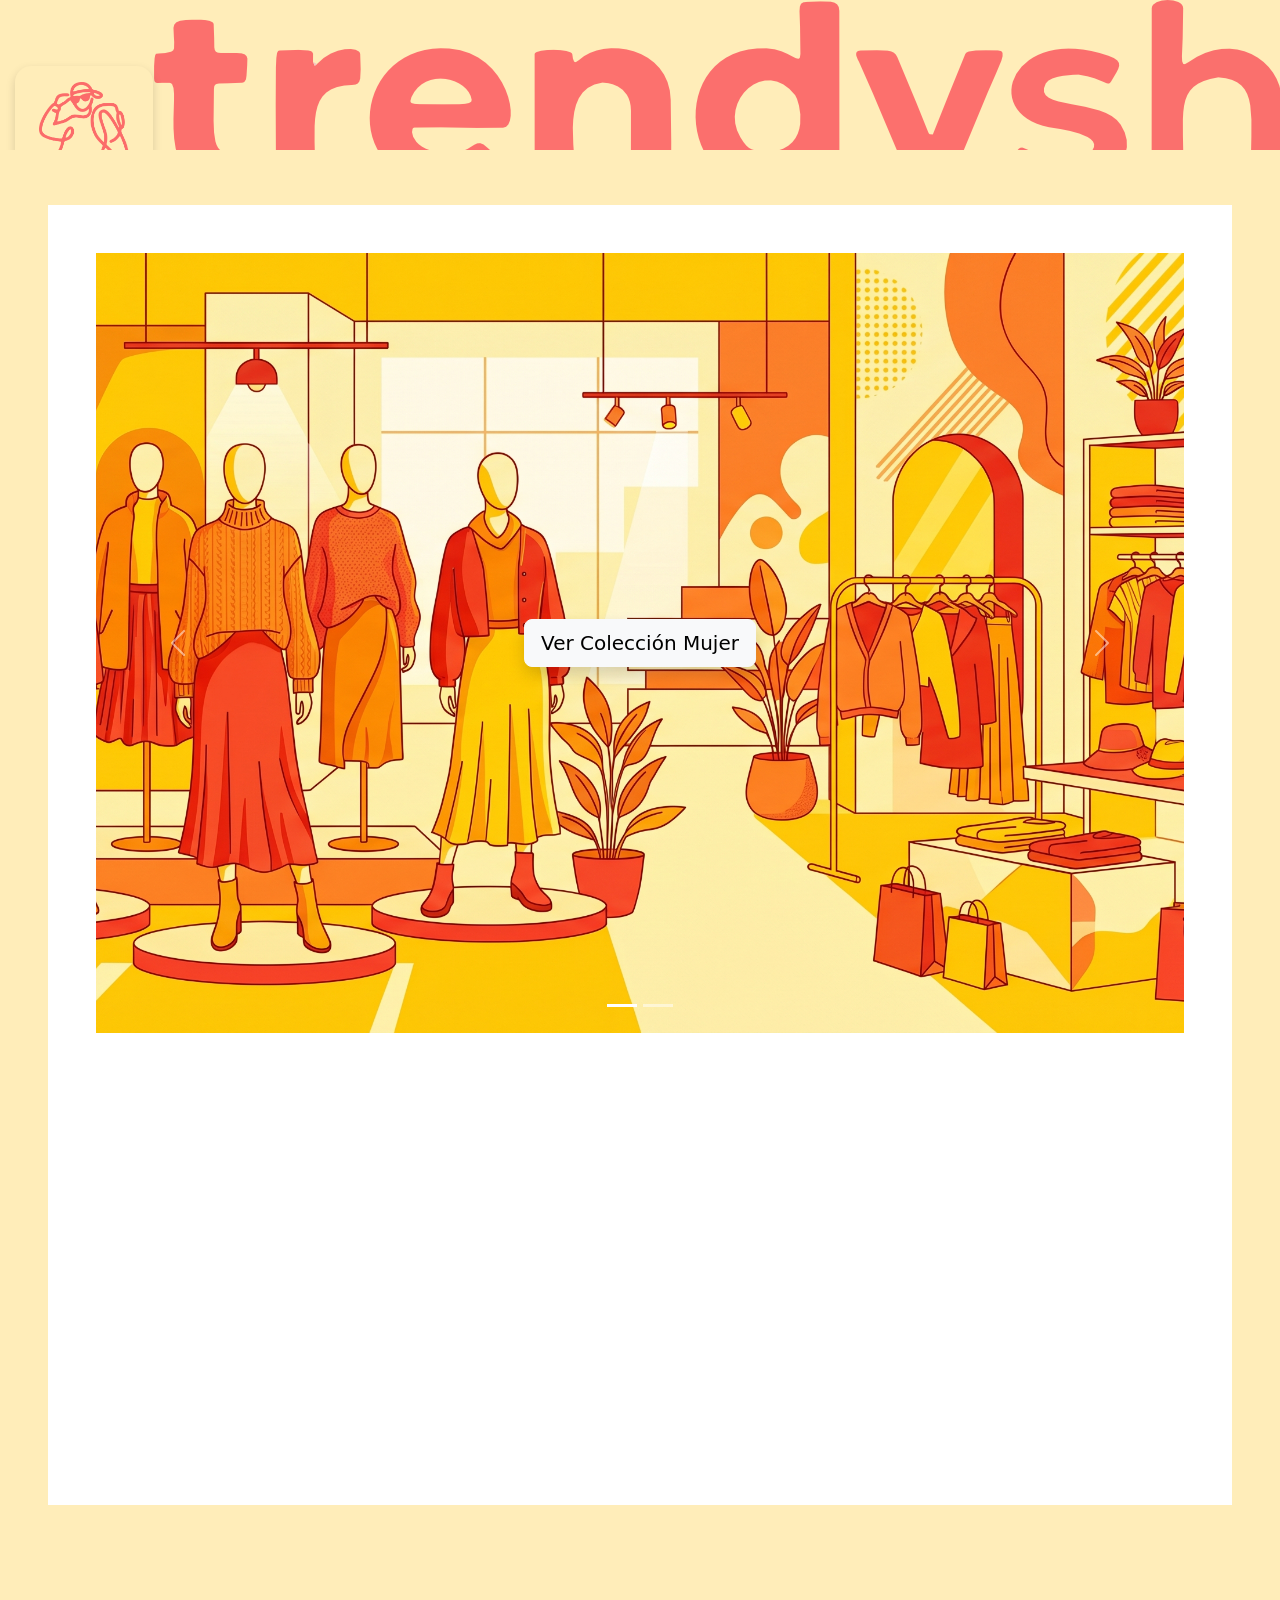
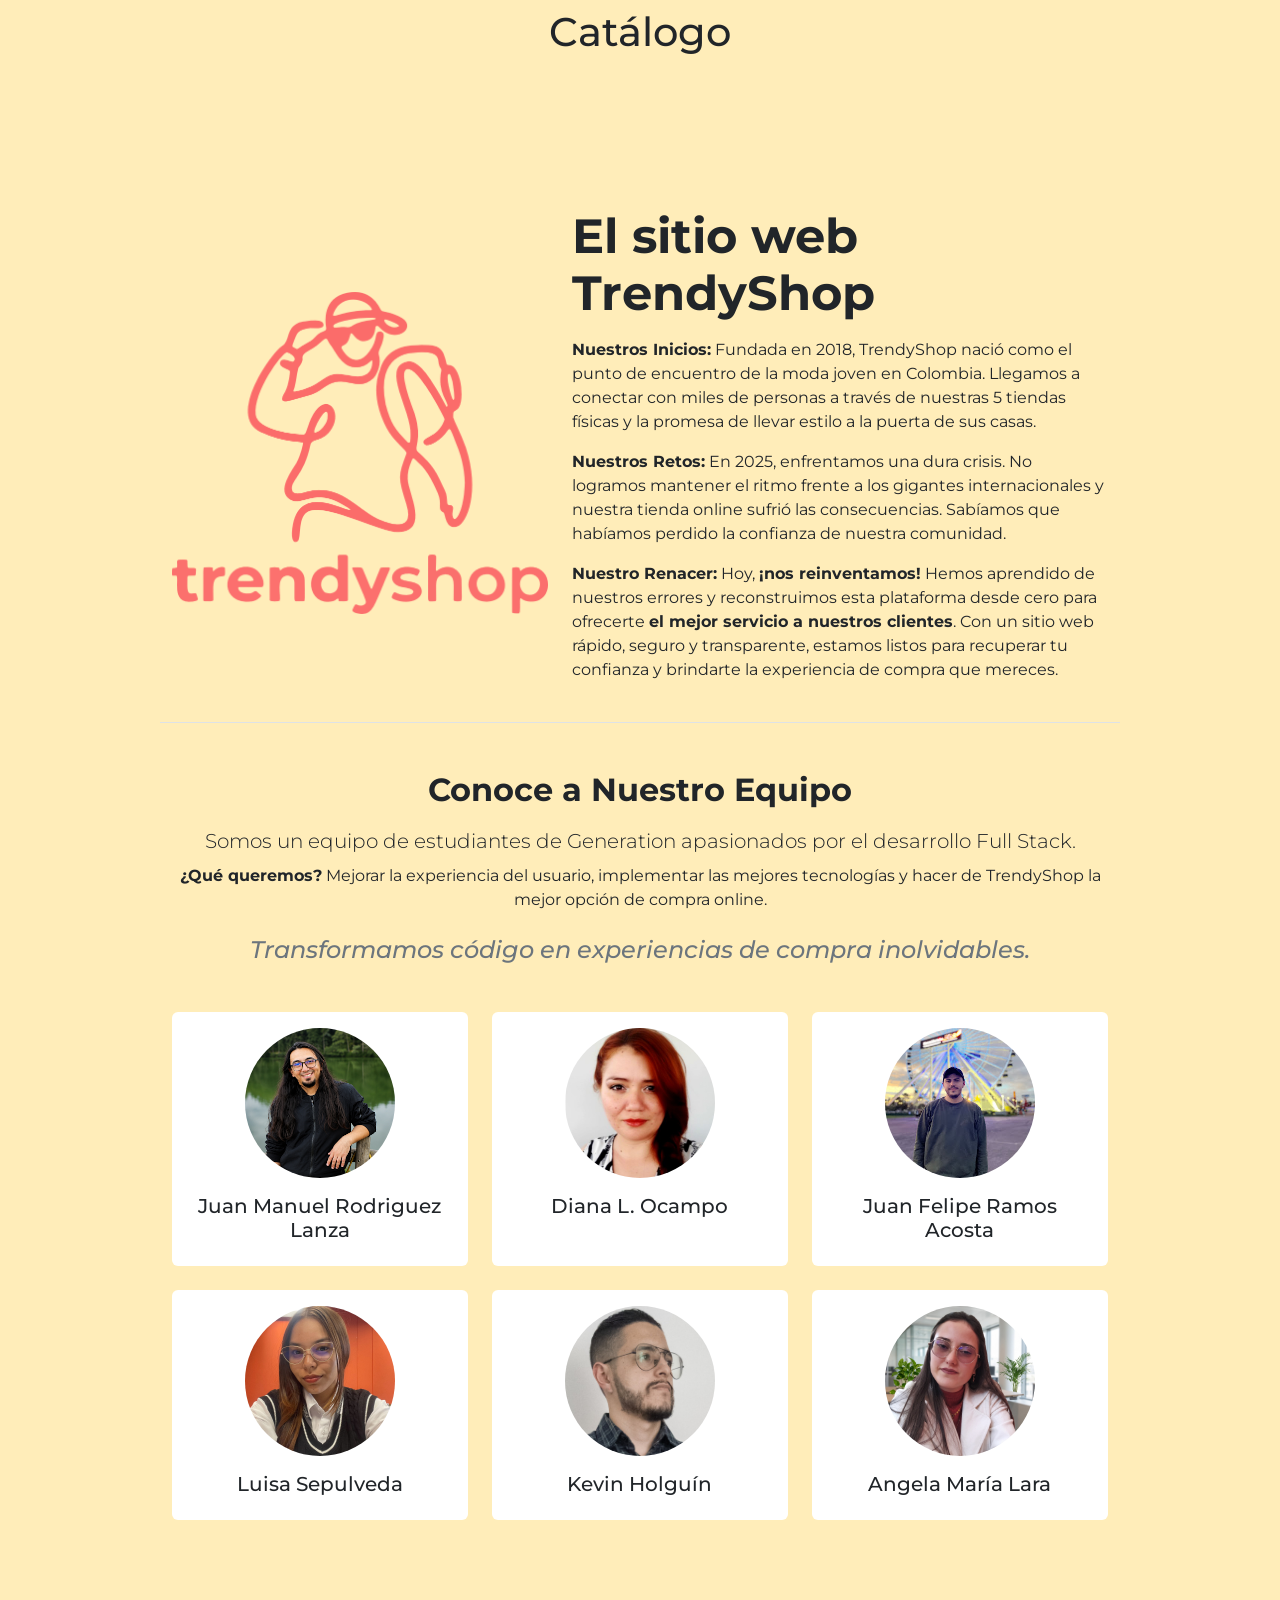
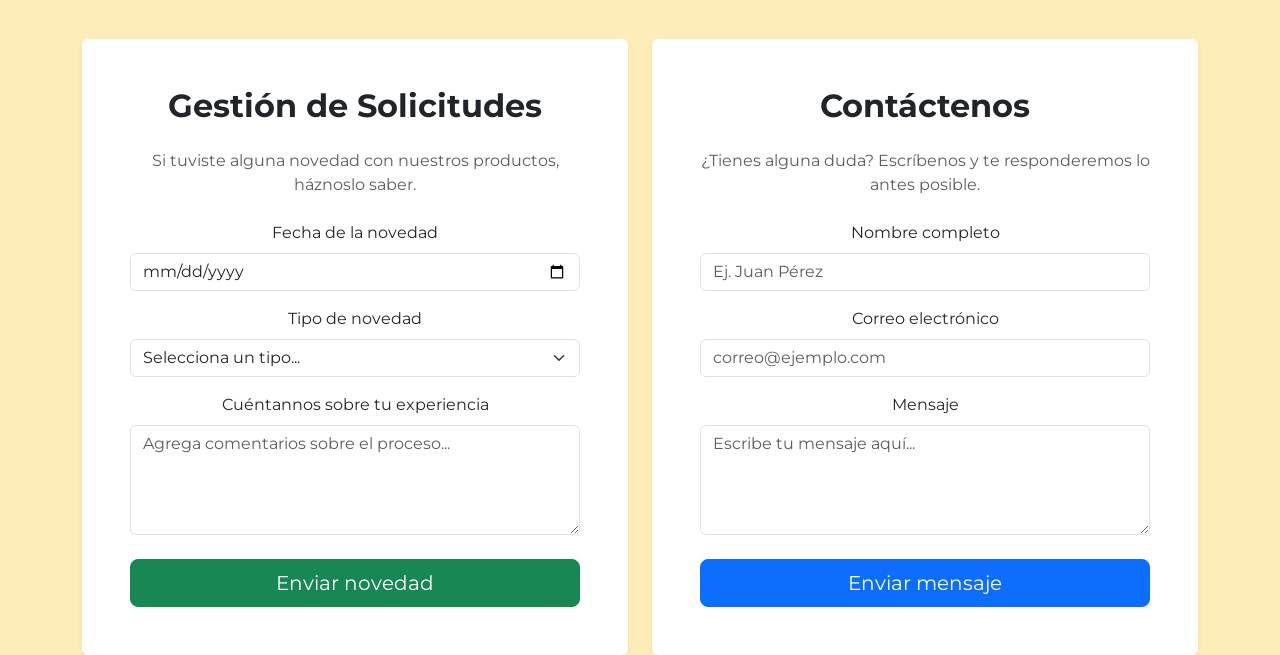
==== index.html @ 3f3ee10a "Merge branch 'developBK' of https://github.com/kholguin-dev/Sala-6-Hakaton-1 into feature/juanm" ====
<!DOCTYPE html>
<html lang="es">

<head>
    <meta charset="UTF-8">
    <meta name="viewport" content="width=device-width, initial-scale=1.0">
    <title>HTML Example</title>
    <link href="https://cdn.jsdelivr.net/npm/bootstrap@5.3.8/dist/css/bootstrap.min.css" rel="stylesheet"
        integrity="sha384-sRIl4kxILFvY47J16cr9ZwB07vP4J8+LH7qKQnuqkuIAvNWLzeN8tE5YBujZqJLB" crossorigin="anonymous">
    <link rel="stylesheet" href="./css/styles.css">
</head>

<body>
    <header id ="header">
        
        <iframe src="Navbar/Index.html" width="100%" height="150px" style="border:none;"></iframe>
    </header>
    <main>
        <!--Banner-->
        <section class="container-fluid  p-5 text-center">
            <iframe src="Banner/index.html" width="100%" height="1300px" style="border:none;"></iframe>
        </section>
        <section class="container-fluid p-5 text-center">
            <!--catalogo-->
            <h1>Catálogo</h1>
        </section>
        <section class="container-fluid p-5 text-center" id="quienesSomoshtmtl">
            <!--catalogo-->

            <iframe src="quienes-somos/index.html" width="100%" height="1400px" style="border:none;"></iframe>
        </section>


        <section class="container mt-4">
            <!--Gestion de solicitudes && Contactenos-->
            <div class="row">
                <div class="col-12 col-md-6  text-center" id="solicitudes">
                    <!--Gestion de solicitudes-->
                    
                </div>
                <div class="col-12 col-md-6 text-center" id="contactanos">
                    <!--Cotactanos-->
                    
                    
                </div>
            </div>
        </section>

    </main>
    <footer id="footer">
        
    </footer>
    <script src="https://cdn.jsdelivr.net/npm/bootstrap@5.3.8/dist/js/bootstrap.bundle.min.js"
        integrity="sha384-FKyoEForCGlyvwx9Hj09JcYn3nv7wiPVlz7YYwJrWVcXK/BmnVDxM+D2scQbITxI"
        crossorigin="anonymous"></script>
    <script src="script.js"></script>

</body>

</html>
---- css/styles.css ----
@import url('https://fonts.googleapis.com/css2?family=Montserrat:wght@400;600;700&display=swap');
  :root {
    --amarillo-claro: #FFEDB9;
    --amarillo-fuerte: #FFCB56;
    --naranja: #FFA259;
    --rojo: #FF7E7E;

}

.catalogo-card {
    width: 250px;
    max-width: 100%;
    height: 300px;
}

.catalogo-card-header {
    background-color: var(--amarillo-fuerte);
}

.catalogo-card-title {
    display: -webkit-box;
    overflow: hidden;
    margin: 0;
    font-size: 1rem;
    -webkit-box-orient: vertical;
    -webkit-line-clamp: 2;
}

.catalogo-card-body {
    display: flex;
    min-height: 0;
    flex: 1;
    flex-direction: column;
    background-color: var(--amarillo-claro);
}

.catalogo-card-image {
    width: 100%;
    height: 90px;
    object-fit: contain;
}

.catalogo-card-price {
    margin: 0.5rem 0;
    font-size: 1rem;
}

.catalogo-card-description {
    display: -webkit-box;
    overflow: hidden;
    margin-bottom: 0.5rem;
    font-size: 0.8rem;
    -webkit-box-orient: vertical;
    -webkit-line-clamp: 2;
}

.catalogo-card-button {
    align-self: flex-start;
    margin-top: auto;
    background-color: var(--rojo);
    color: #000;
}

.mi-navbar {
  background-color: #FFEDB9 !important;
  position: relative; 
  z-index: 10;
}

.caja-logo {
  background-color: #FFEDB9;
  border-bottom-right-radius: 16px;
  border-bottom-left-radius: 16px;
  border-top-left-radius: 16px;
  border-top-right-radius: 16px;
  padding: 15px 25px;
  
  position: relative;
  top: 15px;
  left: 15px;
  z-index: 20;
  box-shadow: 0 4px 10px rgba(0, 0, 0, 0.15);
  
  display: inline-flex;
  align-items: center;
  text-decoration: none;
  color: #333;
}

.logo-img {
  height: 100px !important;
  width: auto;
  object-fit: contain;
}

.textoTrendy {
    color: #FF7E7E;
    /* CORRECCIÓN: Se cambió la coma por el punto y coma, y se añadió sans-serif de respaldo */
    font-family: 'Montserrat', sans-serif;
}

/*REBLUJO*/

body, * {
  font-family: 'Montserrat', sans-serif;
  
}
body{
    background-color: var(--amarillo-claro);
}
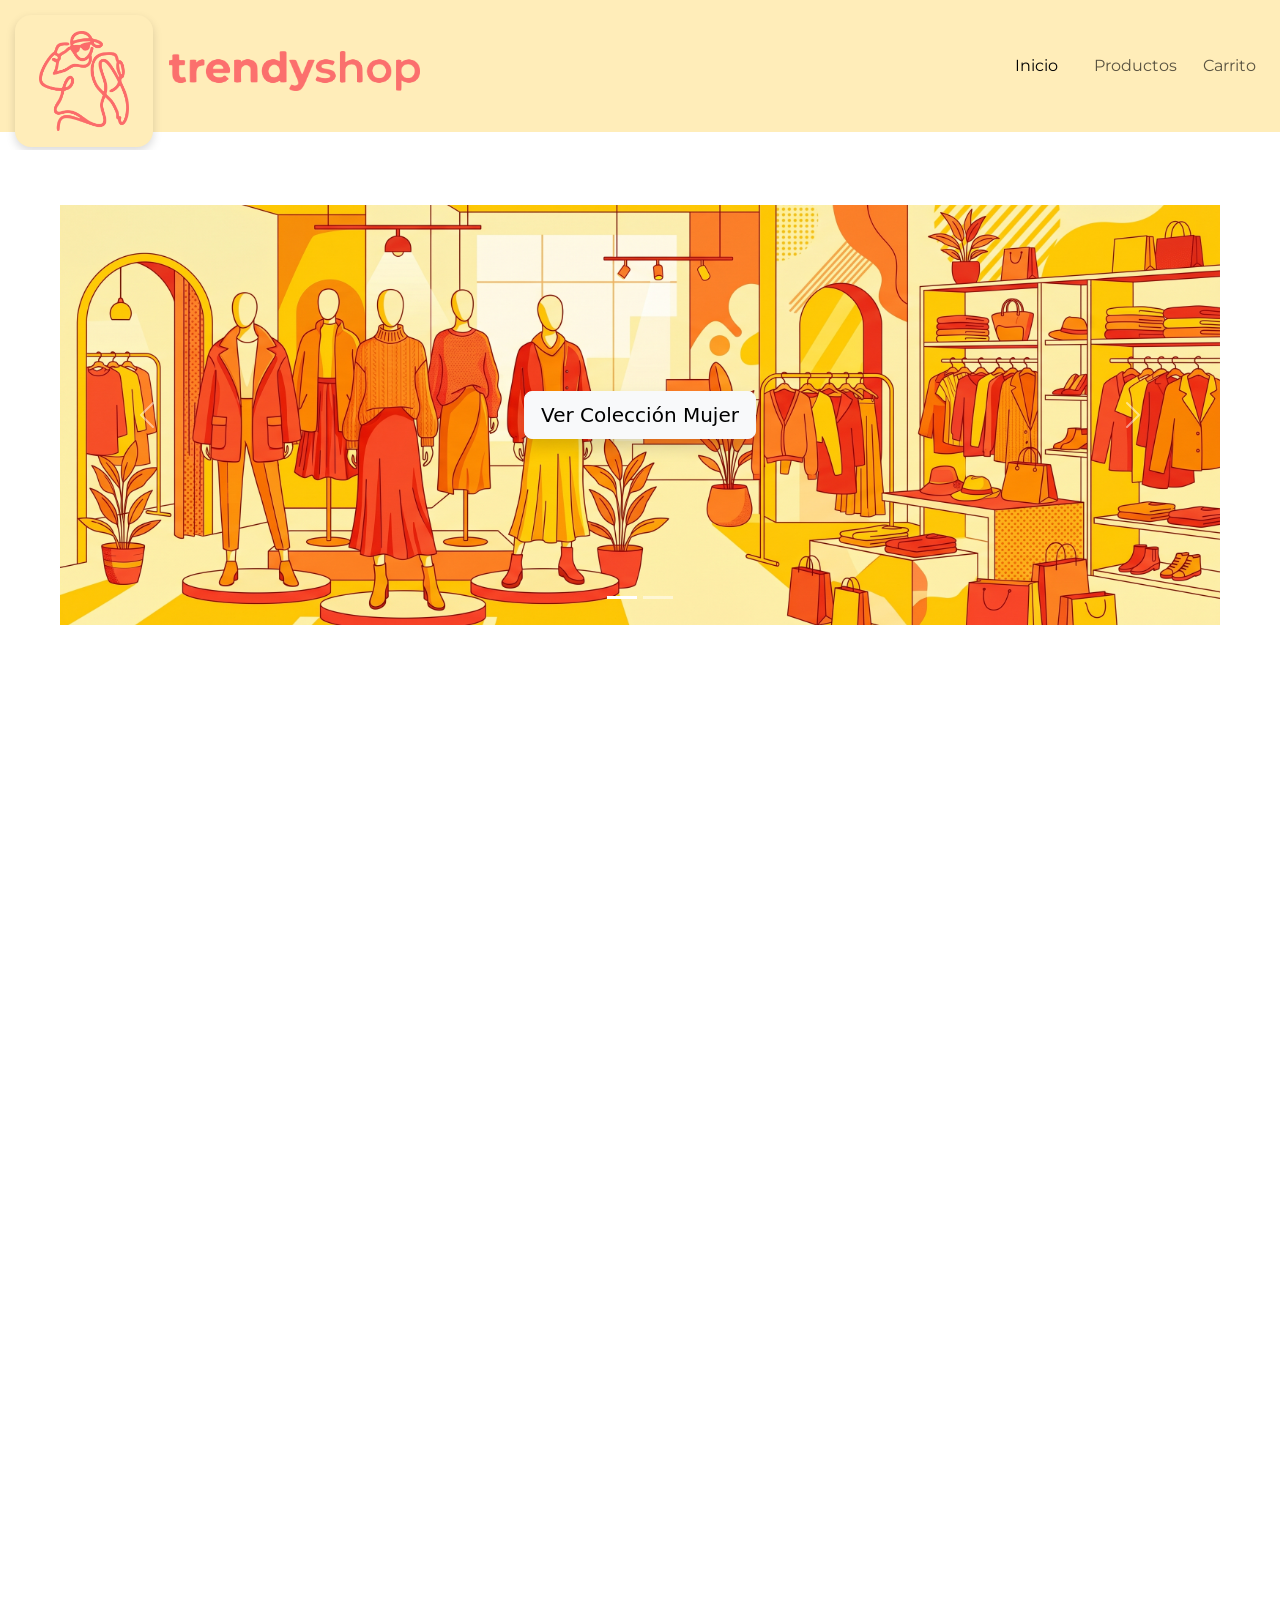
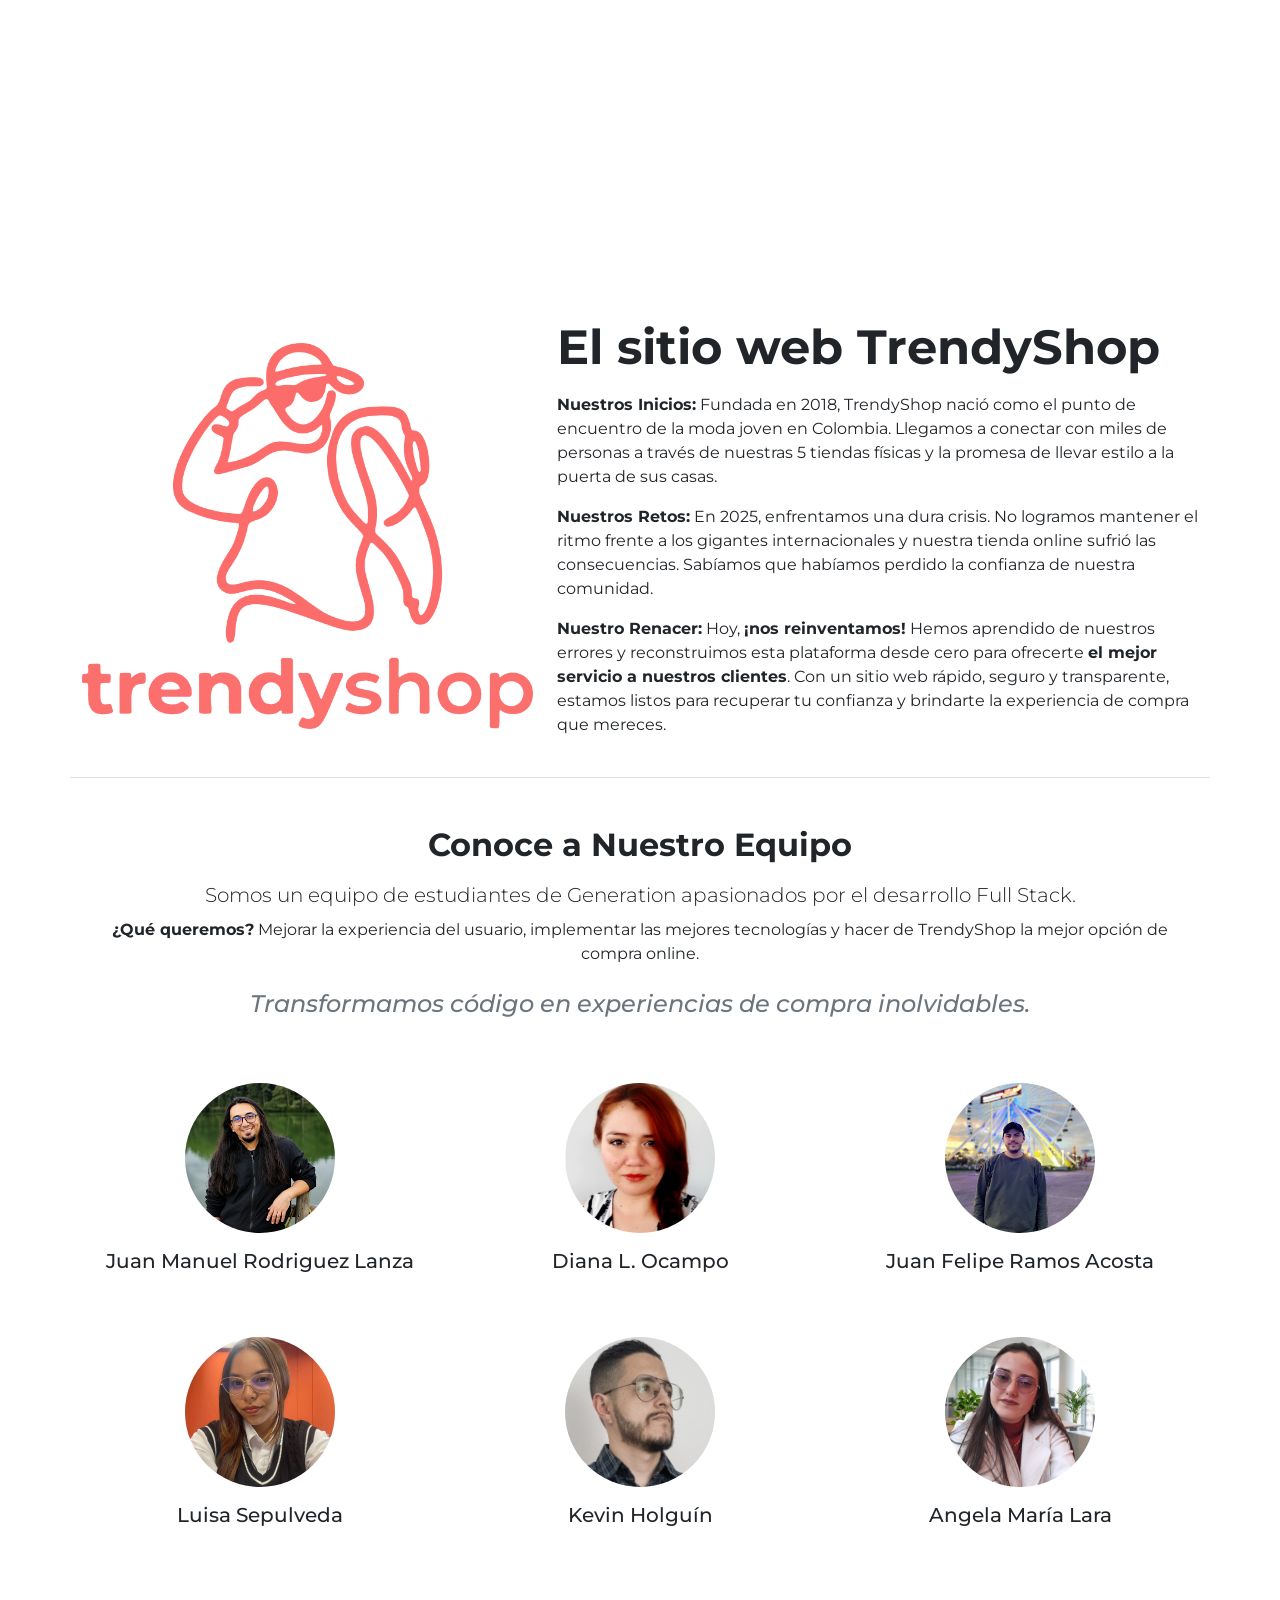
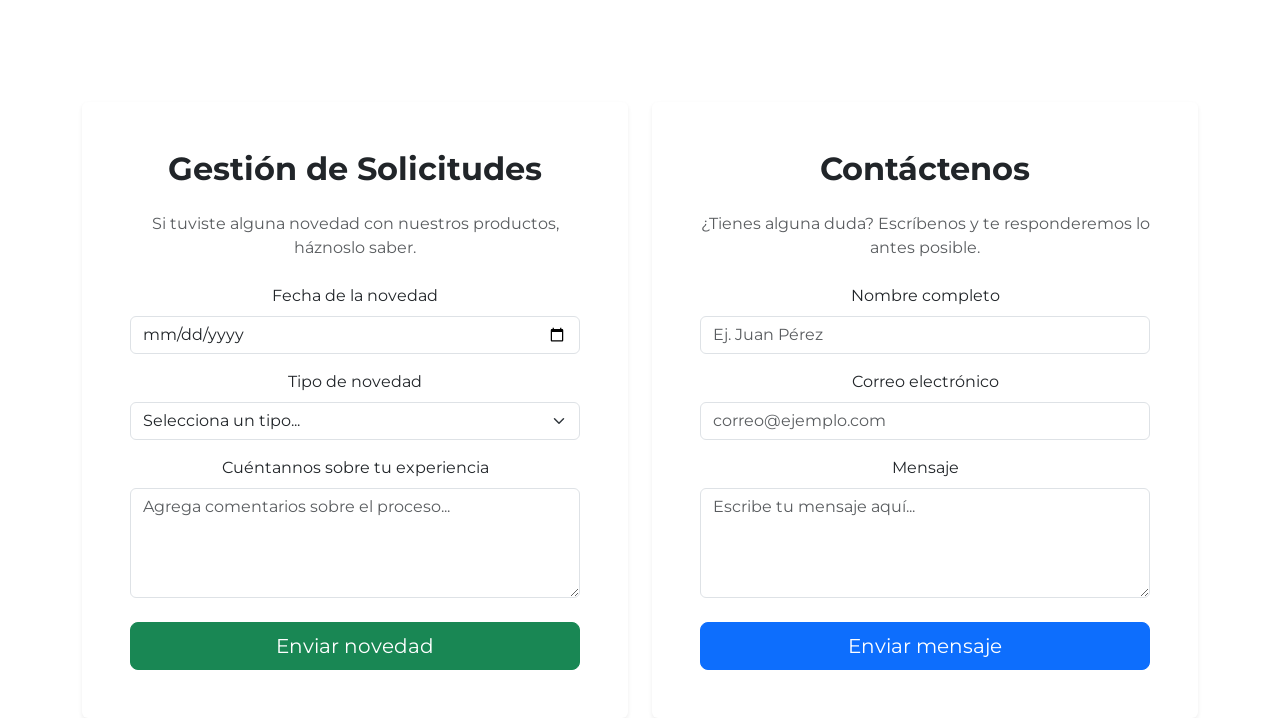
==== commit 799a2897: "organizar estilos" ====
--- a/index.html
+++ b/index.html
@@ -17,15 +17,16 @@
     </header>
     <main>
         <!--Banner-->
-        <section class="container-fluid  p-5 text-center">
-            <iframe src="Banner/index.html" width="100%" height="1300px" style="border:none;"></iframe>
+        <section class="container-fluid   text-center">
+            <iframe src="Banner/index.html" width="100%" height="700px" style="border:none;"></iframe>
         </section>
-        <section class="container-fluid p-5 text-center">
+        <section class="container-fluid  text-center">
             <!--catalogo-->
-            <h1>Catálogo</h1>
+            <iframe src="catalogo/index.html" width="100%" height="1000px" style="border:none;"></iframe>
         </section>
-        <section class="container-fluid p-5 text-center" id="quienesSomoshtmtl">
-            <!--catalogo-->
+
+        <section class="container-fluid  text-center" id="quienesSomoshtmtl">
+            <!--quienes somos-->
 
             <iframe src="quienes-somos/index.html" width="100%" height="1400px" style="border:none;"></iframe>
         </section>
--- a/css/styles.css
+++ b/css/styles.css
@@ -61,6 +61,8 @@
     color: #000;
 }
 
+/*NAVBAR*/
+
 .mi-navbar {
   background-color: #FFEDB9 !important;
   position: relative; 
@@ -94,17 +96,51 @@
 }
 
 .textoTrendy {
-    color: #FF7E7E;
-    /* CORRECCIÓN: Se cambió la coma por el punto y coma, y se añadió sans-serif de respaldo */
-    font-family: 'Montserrat', sans-serif;
+    max-height: 50px !important;
+    padding: 10px 0px 0px 15px;
+}
+
+.nav-item {
+  padding: 0px 10px;
+}
+
+.boton-carrito{
+  border-color: #FF7E7E;
+  color: white;
+}
+
+/*FOOTER*/
+.mi-footer {
+  background-color: var(--amarillo-claro);
+  border-top: 2px solid var(--amarillo-fuerte);
+  color: #333;
+}
+
+.footer-logo {
+  max-height: 60px;
+  width: auto;
+}
+
+.footer-link {
+  color: #333;
+  text-decoration: none;
+  font-weight: 500;
+  transition: color 0.3s ease;
+}
+
+.footer-link:hover {
+  color: var(--rojo);
 }
 
 /*REBLUJO*/
 
 body, * {
   font-family: 'Montserrat', sans-serif;
-  
 }
-body{
-    background-color: var(--amarillo-claro);
-}
+:root {
+    --amarillo-claro: #FFEDB9;
+    --amarillo-fuerte: #FFCB56;
+    --naranja: #FFA259;
+    --rojo: #FF7E7E;
+
+}
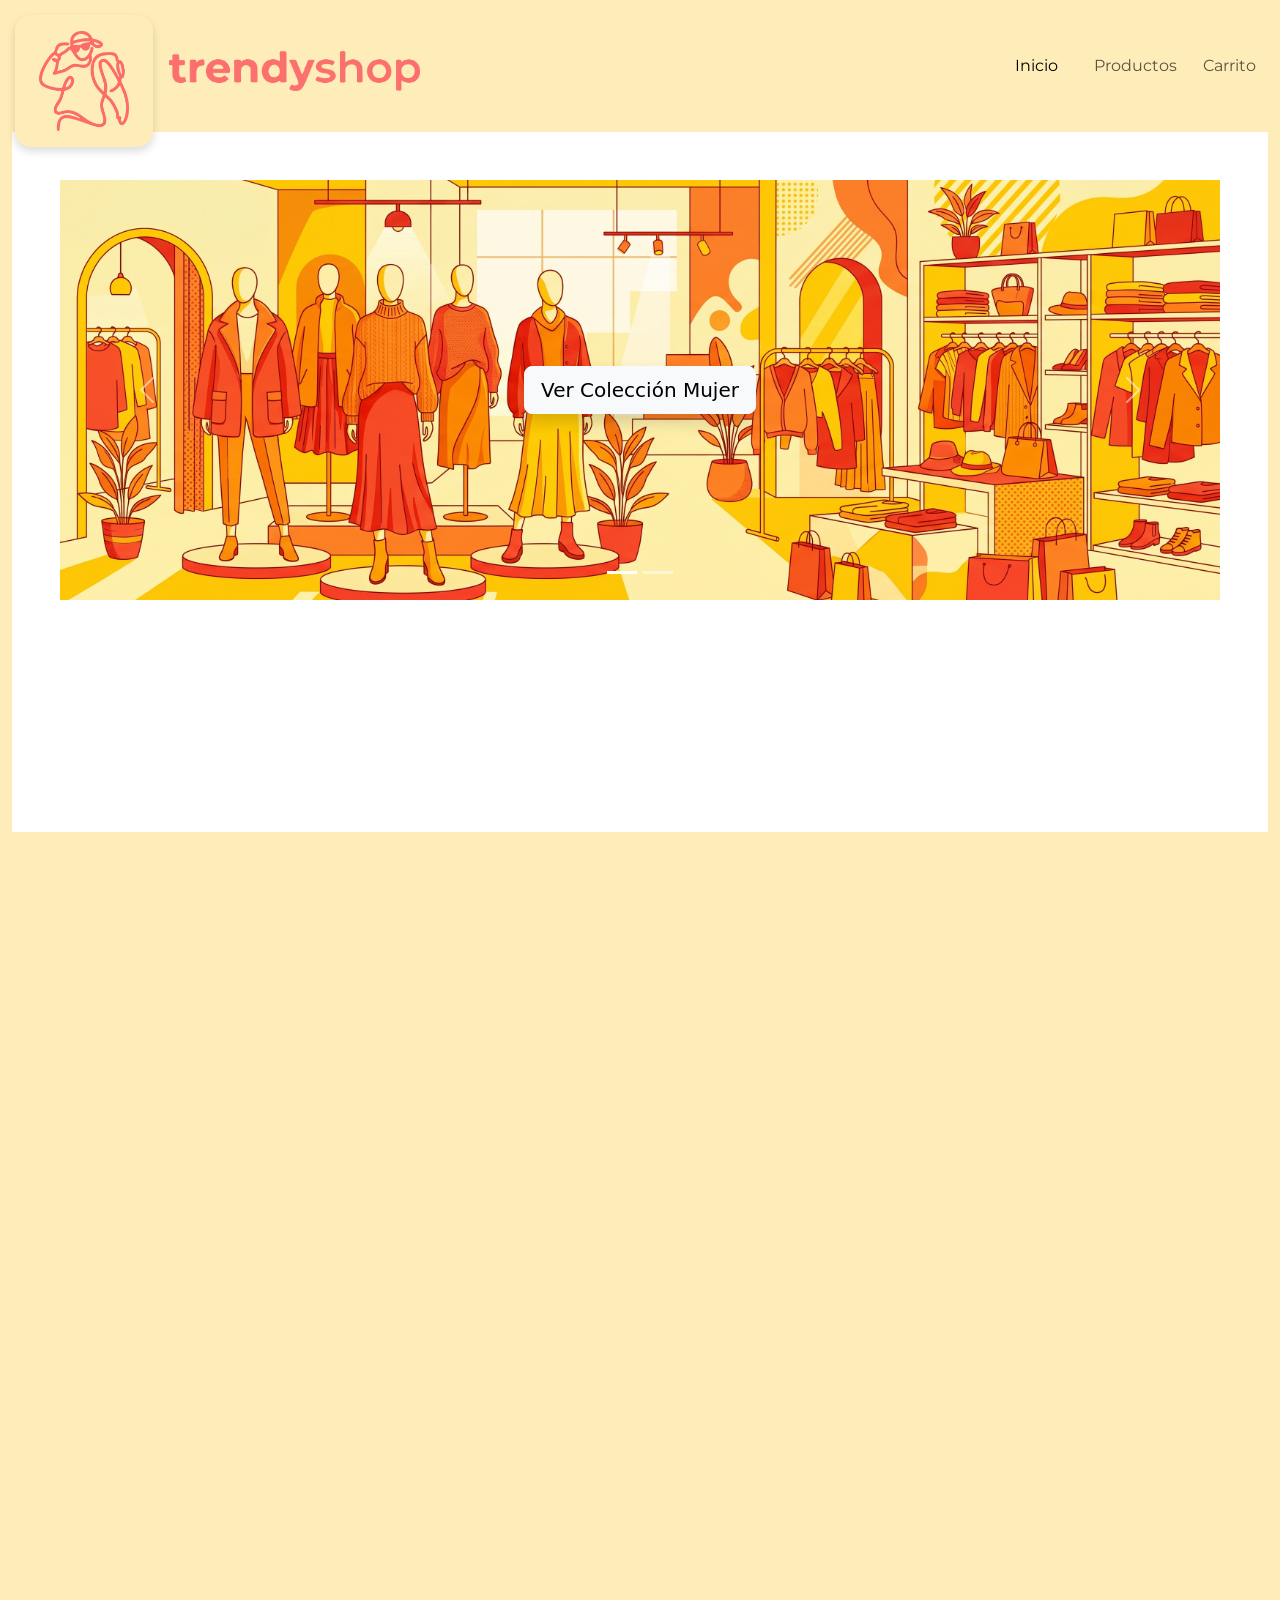
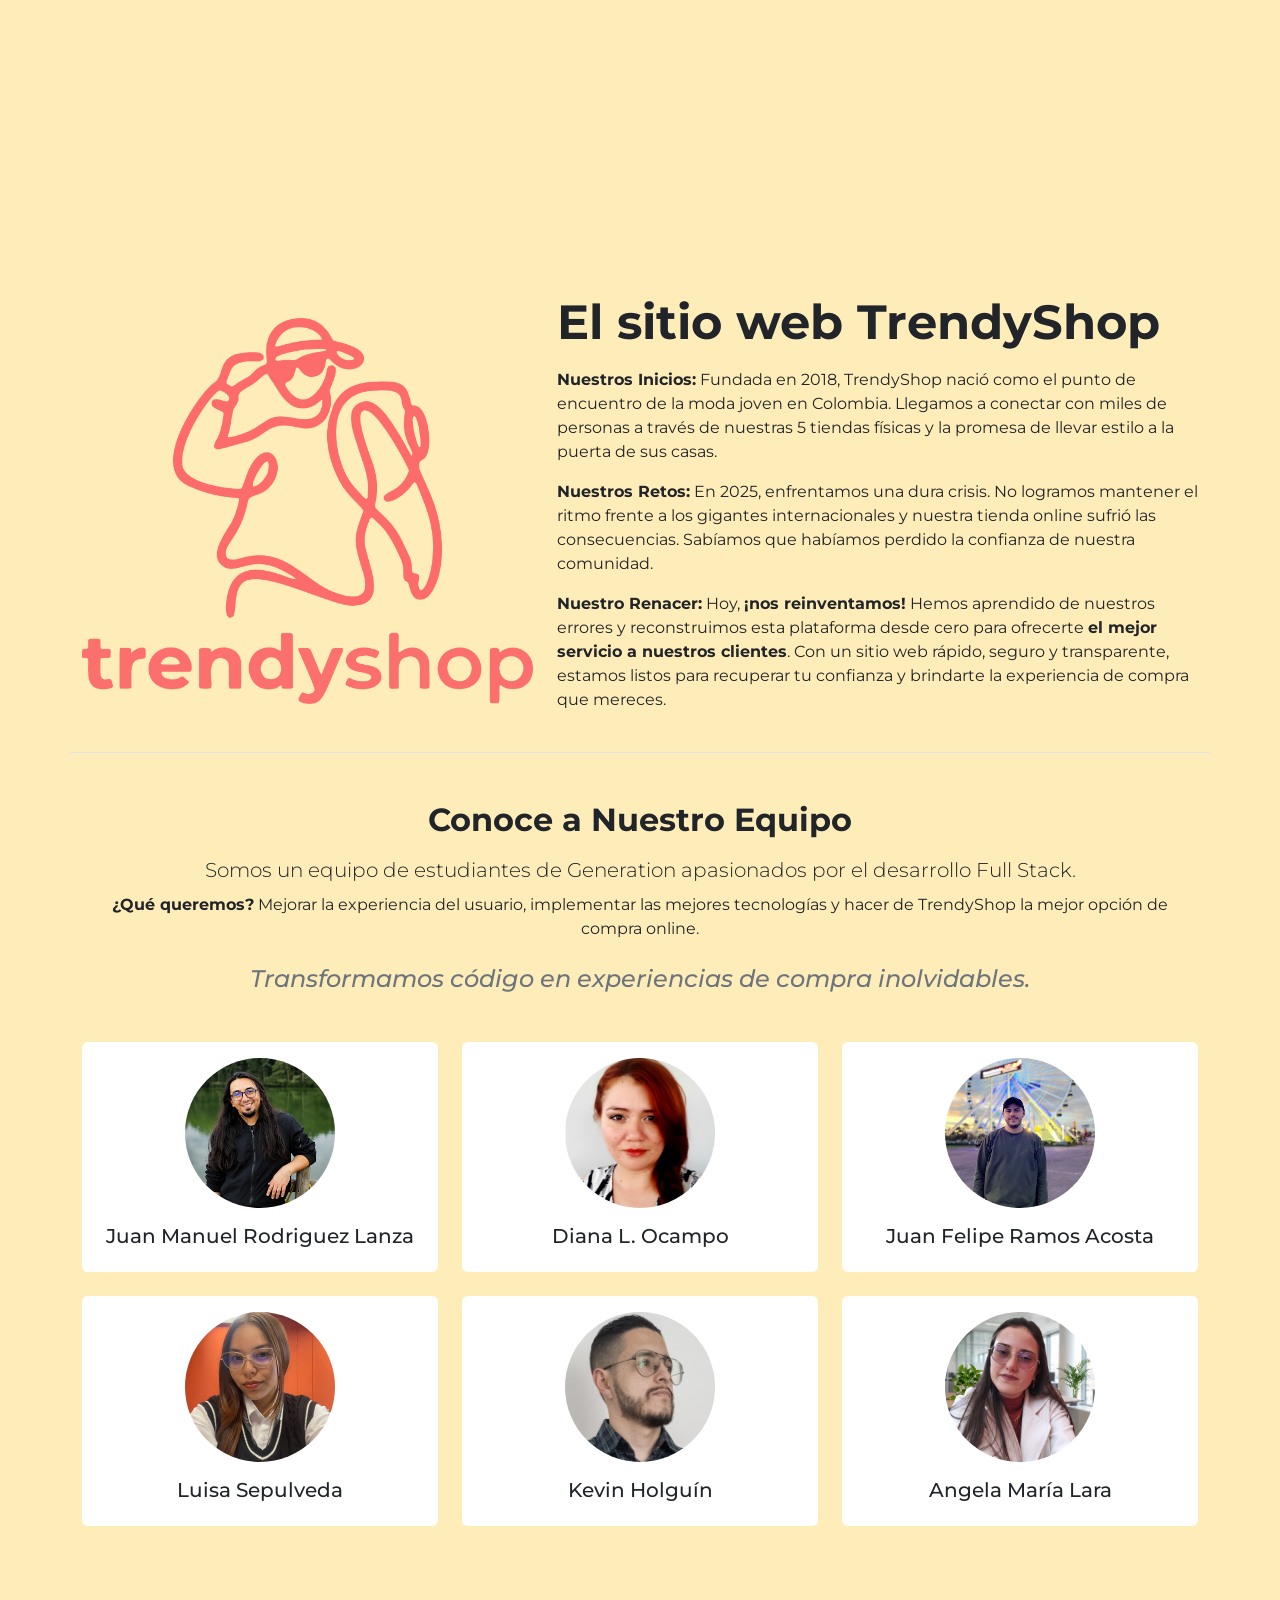
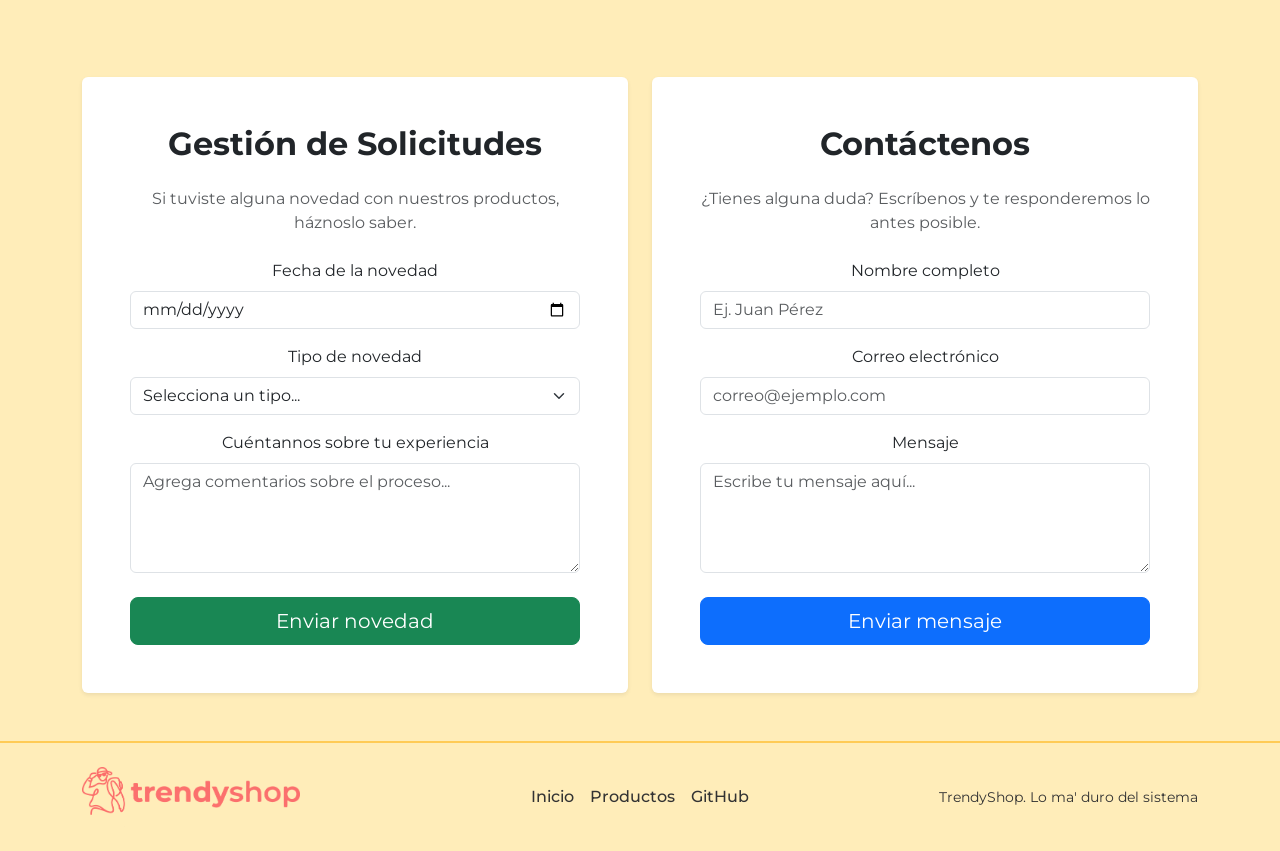
==== commit 2e97ab42: "falta carro" ====
--- a/index.html
+++ b/index.html
@@ -12,8 +12,6 @@
 
 <body>
     <header id ="header">
-        
-        <iframe src="Navbar/Index.html" width="100%" height="150px" style="border:none;"></iframe>
     </header>
     <main>
         <!--Banner-->
--- a/css/styles.css
+++ b/css/styles.css
@@ -5,6 +5,9 @@
     --naranja: #FFA259;
     --rojo: #FF7E7E;
 
+}
+body{
+  background-color: var(--amarillo-claro);
 }
 
 .catalogo-card {
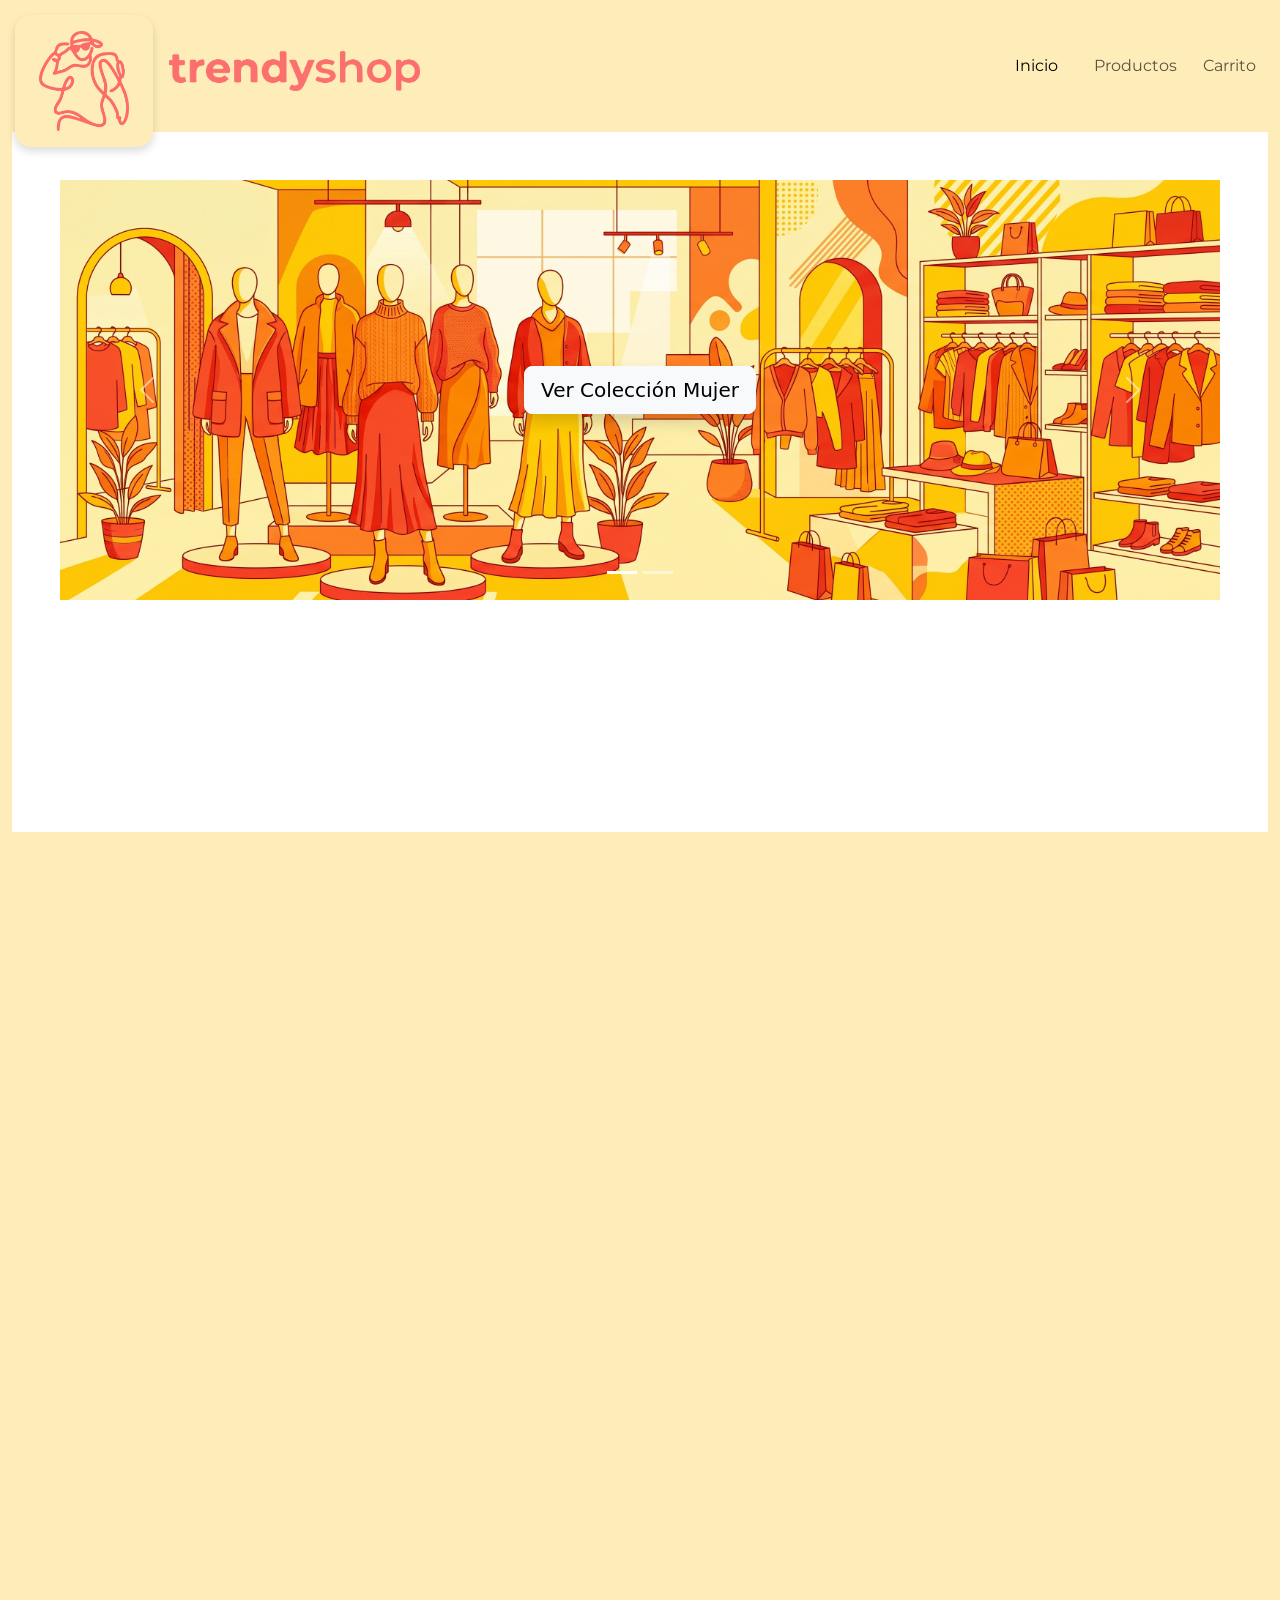
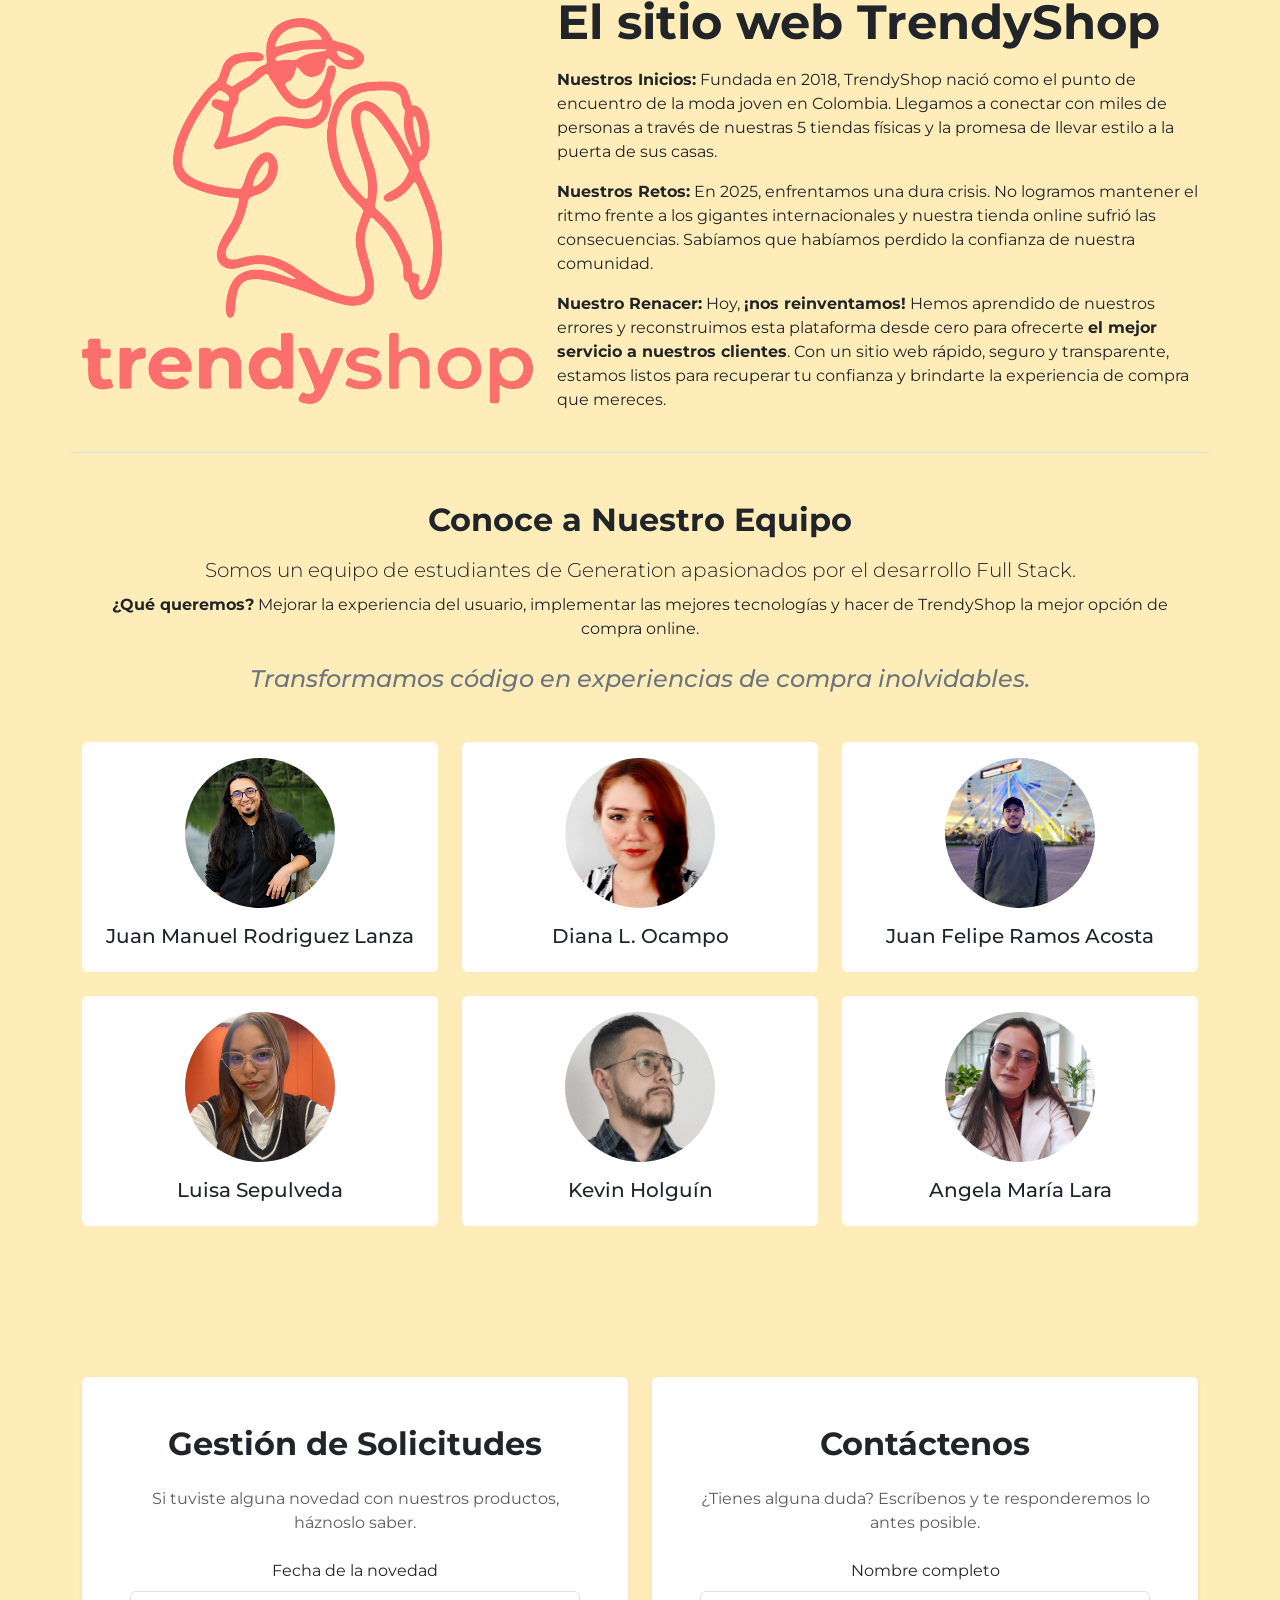
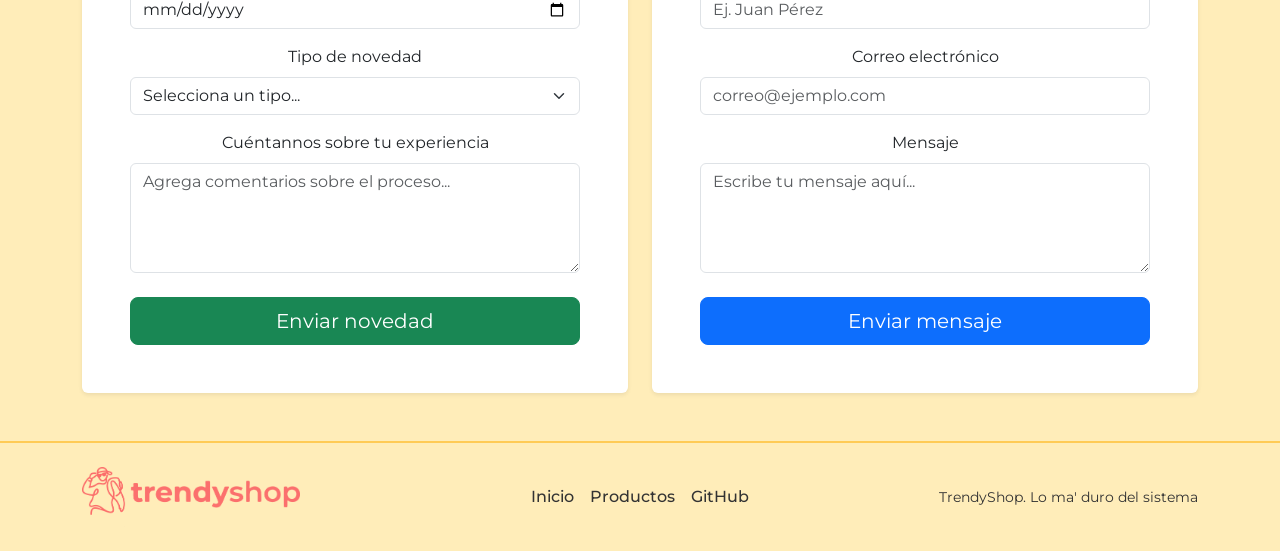
==== commit 7ae6f2ab: "falta carro-todavia" ====
--- a/index.html
+++ b/index.html
@@ -20,12 +20,11 @@
         </section>
         <section class="container-fluid  text-center">
             <!--catalogo-->
-            <iframe src="catalogo/index.html" width="100%" height="1000px" style="border:none;"></iframe>
+            <iframe src="catalogo/index.html" width="100%" height="700px" style="border:none;"></iframe>
         </section>
 
-        <section class="container-fluid  text-center" id="quienesSomoshtmtl">
+        <section class="container-fluid" id="quienesSomoshtmtl">
             <!--quienes somos-->
-
             <iframe src="quienes-somos/index.html" width="100%" height="1400px" style="border:none;"></iframe>
         </section>
 
--- a/css/styles.css
+++ b/css/styles.css
@@ -140,10 +140,3 @@
 body, * {
   font-family: 'Montserrat', sans-serif;
 }
-:root {
-    --amarillo-claro: #FFEDB9;
-    --amarillo-fuerte: #FFCB56;
-    --naranja: #FFA259;
-    --rojo: #FF7E7E;
-
-}
